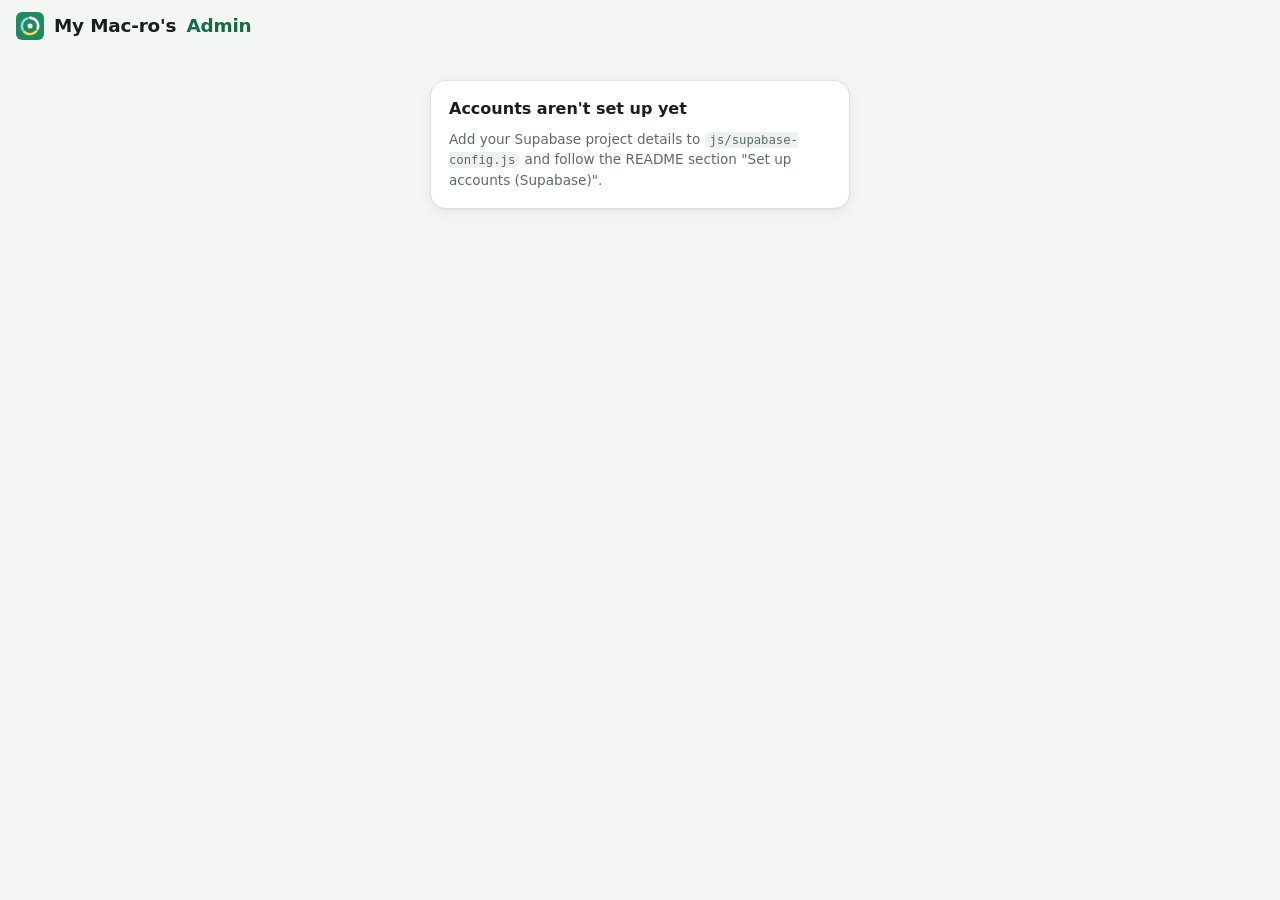
==== admin/index.html @ 42a07f50 "Add Supabase accounts and admin app - Replace Firebase/Google sign-in with Supabase email/password a" ====
<!doctype html>
<html lang="en">
<head>
  <meta charset="utf-8">
  <meta name="viewport" content="width=device-width, initial-scale=1, viewport-fit=cover">
  <meta name="robots" content="noindex, nofollow">
  <title>My Mac-ro's Admin</title>
  <meta name="theme-color" content="#1f8a5b">
  <link rel="icon" href="../icons/icon.svg" type="image/svg+xml">
  <link rel="stylesheet" href="../css/styles.css">
  <link rel="stylesheet" href="admin.css">
</head>
<body class="admin">
  <header class="topbar admin-bar">
    <div class="brand">
      <img src="../icons/icon.svg" alt="" width="28" height="28">
      <span>My Mac-ro's <em>Admin</em></span>
    </div>
    <div class="admin-me" id="admin-me" hidden>
      <span id="admin-email"></span>
      <button class="btn btn-ghost btn-sm" type="button" id="btn-admin-signout">Sign out</button>
    </div>
  </header>

  <main class="admin-main">
    <!-- Setup / sign-in -->
    <section id="admin-setup" class="card narrow" hidden>
      <h2>Accounts aren't set up yet</h2>
      <p class="hint">Add your Supabase project details to <code>js/supabase-config.js</code> and follow the README section "Set up accounts (Supabase)".</p>
    </section>

    <section id="admin-signin" class="narrow" hidden>
      <h1 class="view-title">Admin sign in</h1>
      <form id="admin-signin-form" class="card auth-card" novalidate>
        <label class="field"><span>Email</span><input type="email" name="email" autocomplete="email"></label>
        <label class="field"><span>Password</span><input type="password" name="password" autocomplete="current-password"></label>
        <p class="hint warn" id="admin-signin-error" role="alert"></p>
        <button class="btn btn-primary btn-block" type="submit">Sign in</button>
      </form>
      <p class="hint">Only accounts with the admin role can sign in here. Forgot your password? Reset it from the main app's sign-in screen.</p>
    </section>

    <!-- Users -->
    <section id="admin-users" hidden>
      <div class="stats" id="stats"></div>

      <div class="toolbar">
        <input class="search" id="user-search" type="search" placeholder="Search name or email" autocomplete="off">
        <select id="user-filter" aria-label="Filter users">
          <option value="all">All users</option>
          <option value="active">Active</option>
          <option value="disabled">Disabled</option>
          <option value="admin">Admins</option>
          <option value="unconfirmed">Email not confirmed</option>
        </select>
        <button class="btn btn-ghost" type="button" id="btn-refresh">Refresh</button>
        <button class="btn btn-primary" type="button" id="btn-add-user">+ Add user</button>
      </div>

      <div class="card table-card">
        <table class="users">
          <thead>
            <tr>
              <th>User</th>
              <th>Role</th>
              <th>Status</th>
              <th>Last sign-in</th>
              <th>Last active</th>
              <th>Joined</th>
            </tr>
          </thead>
          <tbody id="user-rows"></tbody>
        </table>
        <p class="hint empty-msg" id="user-empty" hidden></p>
      </div>
    </section>
  </main>

  <!-- User detail -->
  <dialog class="drawer" id="drawer">
    <div class="drawer-head">
      <div>
        <h2 id="d-name"></h2>
        <p class="hint" id="d-email"></p>
        <div class="badges" id="d-badges"></div>
      </div>
      <button class="icon-btn" type="button" data-close aria-label="Close">
        <svg viewBox="0 0 24 24" aria-hidden="true"><path d="M6 6l12 12M18 6L6 18" /></svg>
      </button>
    </div>
    <div class="drawer-body" id="drawer-body"></div>
  </dialog>

  <!-- Add user -->
  <dialog class="modal" id="add-dialog">
    <form id="add-form" novalidate>
      <div class="drawer-head">
        <h2>Add user</h2>
        <button class="icon-btn" type="button" data-close aria-label="Close">
          <svg viewBox="0 0 24 24" aria-hidden="true"><path d="M6 6l12 12M18 6L6 18" /></svg>
        </button>
      </div>
      <div class="drawer-body form-grid">
        <label class="field"><span>Name</span><input type="text" name="display_name" autocomplete="off"></label>
        <label class="field"><span>Email</span><input type="email" name="email" autocomplete="off"></label>
        <label class="field">
          <span>Password (at least 8 characters)</span>
          <div class="input-row">
            <input type="text" name="password" autocomplete="off" spellcheck="false">
            <button class="btn btn-ghost btn-sm" type="button" data-generate="password">Generate</button>
          </div>
        </label>
        <label class="field">
          <span>Role</span>
          <select name="role"><option value="user">User</option><option value="admin">Admin</option></select>
        </label>
        <p class="hint">The account is ready to use straight away; no confirmation email is sent. Share the password with the user securely and ask them to change it under <b>Me → Change password</b>.</p>
        <p class="hint warn" id="add-error" role="alert"></p>
        <button class="btn btn-primary btn-block" type="submit">Create user</button>
      </div>
    </form>
  </dialog>

  <div class="toast" id="toast" role="status" aria-live="polite"></div>

  <script src="../js/foods.js"></script>
  <script src="../js/recipes.js"></script>
  <script src="../js/planner.js"></script>
  <script src="../js/vendor/supabase-2.45.4.min.js"></script>
  <script src="../js/supabase-config.js"></script>
  <script src="admin.js"></script>
</body>
</html>
---- css/styles.css ----
:root {
  --bg: #f4f6f3;
  --surface: #ffffff;
  --surface-2: #eef2ee;
  --text: #17201b;
  --muted: #5d6b63;
  --border: #dde4de;
  --brand: #1f8a5b;
  --brand-strong: #166b46;
  --brand-soft: #e2f3ea;
  --protein: #d9534f;
  --carbs: #e0a106;
  --fat: #3b82c4;
  --warn: #b45309;
  --shadow: 0 1px 2px rgba(16, 24, 20, .06), 0 4px 16px rgba(16, 24, 20, .05);
  --radius: 16px;
  --tabbar-h: 64px;
  color-scheme: light;
}

@media (prefers-color-scheme: dark) {
  :root:not([data-theme="light"]) {
    --bg: #0f1412;
    --surface: #18201c;
    --surface-2: #212b26;
    --text: #e8eee9;
    --muted: #9aa8a0;
    --border: #2b3631;
    --brand: #34b27a;
    --brand-strong: #5fcf9b;
    --brand-soft: #1b3328;
    --protein: #ef7470;
    --carbs: #f0b939;
    --fat: #63a4e0;
    --warn: #f59e0b;
    --shadow: none;
    color-scheme: dark;
  }
}
:root[data-theme="dark"] {
  --bg: #0f1412;
  --surface: #18201c;
  --surface-2: #212b26;
  --text: #e8eee9;
  --muted: #9aa8a0;
  --border: #2b3631;
  --brand: #34b27a;
  --brand-strong: #5fcf9b;
  --brand-soft: #1b3328;
  --protein: #ef7470;
  --carbs: #f0b939;
  --fat: #63a4e0;
  --warn: #f59e0b;
  --shadow: none;
  color-scheme: dark;
}

* { box-sizing: border-box; }
html { -webkit-text-size-adjust: 100%; }
body {
  margin: 0;
  background: var(--bg);
  color: var(--text);
  font: 16px/1.5 system-ui, -apple-system, "Segoe UI", Roboto, sans-serif;
  -webkit-tap-highlight-color: transparent;
}
[hidden] { display: none !important; }
h1, h2, h3 { line-height: 1.25; margin: 0; }

.topbar {
  position: sticky; top: 0; z-index: 5;
  padding: calc(env(safe-area-inset-top) + 12px) 16px 12px;
  background: color-mix(in srgb, var(--bg) 88%, transparent);
  backdrop-filter: blur(10px);
  -webkit-backdrop-filter: blur(10px);
}
.brand { display: flex; align-items: center; gap: 10px; font-weight: 700; font-size: 1.15rem; letter-spacing: -.01em; }

main {
  max-width: 560px;
  margin: 0 auto;
  padding: 4px 16px calc(var(--tabbar-h) + env(safe-area-inset-bottom) + 24px);
}

.card {
  background: var(--surface);
  border: 1px solid var(--border);
  border-radius: var(--radius);
  box-shadow: var(--shadow);
  padding: 18px;
  margin-bottom: 14px;
}

.intro { padding: 8px 2px 16px; }
.intro h1 { font-size: 1.6rem; letter-spacing: -.02em; margin-bottom: 6px; }
.intro p { margin: 0; color: var(--muted); }

form h2 { font-size: 1rem; margin: 4px 0 12px; }
form h2:not(:first-child) { margin-top: 22px; }

.grid { display: grid; grid-template-columns: repeat(3, 1fr); gap: 12px; }
.calc .grid { grid-template-columns: 1fr 1fr; }
.field { display: flex; flex-direction: column; gap: 6px; min-width: 0; }
.field > span { font-size: .8rem; font-weight: 600; color: var(--muted); }
.field-wide { grid-column: 1 / -1; }

.input-wrap { position: relative; }
.input-wrap em {
  position: absolute; right: 12px; top: 50%; transform: translateY(-50%);
  font-style: normal; font-size: .8rem; color: var(--muted); pointer-events: none;
}
input[type="number"], select {
  width: 100%;
  min-height: 48px;
  padding: 10px 40px 10px 12px;
  border: 1px solid var(--border);
  border-radius: 12px;
  background: var(--surface-2);
  color: var(--text);
  font: inherit;
  font-size: 1.05rem;
  appearance: none;
  -moz-appearance: textfield;
}
select { padding-right: 12px; font-size: 1rem; }
input::-webkit-outer-spin-button, input::-webkit-inner-spin-button { -webkit-appearance: none; margin: 0; }
input:focus, select:focus { outline: 2px solid var(--brand); outline-offset: 1px; border-color: transparent; }

.hint { font-size: .85rem; color: var(--muted); margin: 10px 0 0; min-height: 1.3em; }
.hint.warn { color: var(--warn); }

.calc {
  margin-top: 14px;
  border: 1px dashed var(--border);
  border-radius: 12px;
  padding: 0 14px;
}
.calc[open] { padding-bottom: 14px; }
.calc summary {
  cursor: pointer; padding: 12px 0; font-weight: 600; color: var(--brand-strong); list-style: none;
}
.calc summary::-webkit-details-marker { display: none; }
.calc summary::after { content: " +"; }
.calc[open] summary::after { content: " –"; }
.calc .btn { margin-top: 14px; }

.pills { display: flex; flex-wrap: wrap; gap: 8px; margin-bottom: 22px; }
.pill input { position: absolute; opacity: 0; pointer-events: none; }
.pill span {
  display: inline-block; padding: 9px 14px; border-radius: 999px;
  border: 1px solid var(--border); background: var(--surface-2);
  font-size: .9rem; font-weight: 500; cursor: pointer; user-select: none;
}
.pill input:checked + span { background: var(--brand-soft); border-color: var(--brand); color: var(--brand-strong); }
.pill input:focus-visible + span { outline: 2px solid var(--brand); outline-offset: 2px; }

.btn {
  display: inline-flex; align-items: center; justify-content: center; gap: 6px;
  min-height: 44px; padding: 10px 16px;
  border-radius: 12px; border: 1px solid transparent;
  font: inherit; font-weight: 600; cursor: pointer;
}
.btn-block { width: 100%; }
.btn-primary { background: var(--brand); color: #fff; min-height: 52px; font-size: 1.05rem; }
.btn-primary:active { background: var(--brand-strong); }
.btn-ghost { background: var(--brand-soft); color: var(--brand-strong); }
.btn-ghost:active { filter: brightness(.95); }
.btn svg { width: 18px; height: 18px; fill: none; stroke: currentColor; stroke-width: 2; stroke-linecap: round; stroke-linejoin: round; }

/* Summary */
.summary-top { display: flex; justify-content: space-between; align-items: flex-start; gap: 12px; margin-bottom: 14px; }
.eyebrow { margin: 0; font-size: .8rem; font-weight: 600; color: var(--muted); text-transform: uppercase; letter-spacing: .04em; }
.kcal { margin: 2px 0 0; color: var(--muted); }
.kcal strong { font-size: 2rem; color: var(--text); letter-spacing: -.02em; font-variant-numeric: tabular-nums; }
.bars { display: grid; gap: 10px; }
.bar-row { display: grid; grid-template-columns: 64px 1fr auto; align-items: center; gap: 10px; font-size: .85rem; }
.bar-row b { font-weight: 600; }
.bar-row .val { font-variant-numeric: tabular-nums; color: var(--muted); }
.bar { height: 8px; border-radius: 99px; background: var(--surface-2); overflow: hidden; }
.bar i { display: block; height: 100%; border-radius: 99px; background: var(--c); transition: width .4s ease; }

/* Meals */
.meal { padding: 0; overflow: hidden; }
.meal-head { padding: 16px 18px 12px; }
.meal-slot { display: flex; justify-content: space-between; align-items: center; margin-bottom: 4px; }
.meal-slot .eyebrow { color: var(--brand-strong); }
.meal-slot .time { font-size: .8rem; color: var(--muted); }
.meal h3 { font-size: 1.1rem; margin-bottom: 10px; }
.chips { display: flex; flex-wrap: wrap; gap: 6px; }
.chip {
  font-size: .78rem; font-weight: 600; padding: 4px 9px; border-radius: 99px;
  background: var(--surface-2); font-variant-numeric: tabular-nums;
}
.chip::before { content: ""; display: inline-block; width: 7px; height: 7px; border-radius: 50%; background: var(--c, var(--muted)); margin-right: 5px; vertical-align: 1px; }
.chip.kcal-chip::before { display: none; }

.meal details { border-top: 1px solid var(--border); }
.meal summary {
  padding: 12px 18px; cursor: pointer; font-weight: 600; font-size: .92rem;
  display: flex; justify-content: space-between; align-items: center; list-style: none;
}
.meal summary::-webkit-details-marker { display: none; }
.meal summary::after { content: ""; width: 8px; height: 8px; border-right: 2px solid var(--muted); border-bottom: 2px solid var(--muted); transform: rotate(45deg); transition: transform .2s; margin-right: 4px; }
.meal details[open] summary::after { transform: rotate(-135deg); }
.recipe { padding: 0 18px 16px; }
.recipe h4 { font-size: .8rem; text-transform: uppercase; letter-spacing: .04em; color: var(--muted); margin: 6px 0 8px; }
.ingredients { list-style: none; padding: 0; margin: 0 0 14px; }
.ingredients li { display: flex; justify-content: space-between; gap: 12px; padding: 7px 0; border-bottom: 1px solid var(--border); font-size: .92rem; }
.ingredients li:last-child { border-bottom: 0; }
.ingredients .amt { font-weight: 600; white-space: nowrap; font-variant-numeric: tabular-nums; }
.extras { font-size: .85rem; color: var(--muted); margin: -6px 0 14px; }
.steps { margin: 0; padding-left: 20px; font-size: .92rem; }
.steps li { margin-bottom: 6px; }
.meal-actions { display: flex; border-top: 1px solid var(--border); }
.meal-actions .btn { flex: 1; border-radius: 0; background: none; color: var(--brand-strong); min-height: 46px; }
.meal-actions .btn:active { background: var(--surface-2); }

.empty { text-align: center; color: var(--muted); }
.fineprint { font-size: .75rem; color: var(--muted); text-align: center; margin: 8px 12px; }

/* Tab bar */
.tabbar {
  position: fixed; left: 0; right: 0; bottom: 0; z-index: 10;
  display: flex; justify-content: center; gap: 8px;
  height: calc(var(--tabbar-h) + env(safe-area-inset-bottom));
  padding: 6px 16px env(safe-area-inset-bottom);
  background: color-mix(in srgb, var(--surface) 92%, transparent);
  backdrop-filter: blur(12px);
  -webkit-backdrop-filter: blur(12px);
  border-top: 1px solid var(--border);
}
.tabbar button {
  flex: 1; max-width: 200px;
  display: flex; flex-direction: column; align-items: center; justify-content: center; gap: 2px;
  background: none; border: 0; border-radius: 12px; color: var(--muted);
  font: inherit; font-size: .75rem; font-weight: 600; cursor: pointer;
}
.tabbar svg { width: 24px; height: 24px; fill: none; stroke: currentColor; stroke-width: 2; stroke-linecap: round; }
.tabbar button[aria-current="page"] { color: var(--brand-strong); }

.toast {
  position: fixed; left: 50%; bottom: calc(var(--tabbar-h) + env(safe-area-inset-bottom) + 16px);
  transform: translate(-50%, 20px); opacity: 0; pointer-events: none;
  background: var(--text); color: var(--bg);
  padding: 10px 16px; border-radius: 12px; font-size: .9rem; font-weight: 500;
  transition: opacity .2s, transform .2s; max-width: calc(100% - 32px);
}
.toast.show { opacity: 1; transform: translate(-50%, 0); }

@media (max-width: 360px) {
  .grid { grid-template-columns: 1fr 1fr; }
}
@media (prefers-reduced-motion: reduce) {
  * { transition: none !important; }
}

/* ---------- Accounts, favourites, preferences ---------- */
.topbar { display: flex; align-items: center; justify-content: space-between; }
.avatar {
  width: 36px; height: 36px; border-radius: 50%; flex: none;
  display: inline-flex; align-items: center; justify-content: center; overflow: hidden;
  border: 1px solid var(--border); background: var(--brand-soft); color: var(--brand-strong);
  font: inherit; font-weight: 700; cursor: pointer; padding: 0;
}
.avatar img { width: 100%; height: 100%; object-fit: cover; }
.avatar svg { width: 20px; height: 20px; fill: none; stroke: currentColor; stroke-width: 2; stroke-linecap: round; }
.avatar-lg { width: 52px; height: 52px; font-size: 1.3rem; cursor: default; }

.view-title { font-size: 1.5rem; letter-spacing: -.02em; margin: 6px 2px 14px; }
.card h2 { font-size: 1rem; margin: 0 0 10px; }
.card-head { display: flex; justify-content: space-between; align-items: baseline; gap: 8px; }
.card-head .hint { margin: 0; min-height: 0; white-space: nowrap; }

.signin { text-align: center; padding: 32px 8px 0; }
.signin img { border-radius: 22px; margin-bottom: 18px; }
.signin h1 { font-size: 1.6rem; letter-spacing: -.02em; margin-bottom: 8px; }
.signin > p { color: var(--muted); margin: 0 auto 28px; max-width: 340px; }
.signin .btn { margin-bottom: 10px; }

.btn-google { background: var(--surface); border-color: var(--border); color: var(--text); min-height: 52px; }
.btn-google svg { width: 20px; height: 20px; stroke: none; }
.btn-google:active { background: var(--surface-2); }
.btn-link { background: none; color: var(--brand-strong); }
.btn-sm { min-height: 36px; padding: 6px 12px; font-size: .85rem; }

.icon-btn {
  width: 40px; height: 40px; flex: none; border-radius: 50%;
  display: inline-flex; align-items: center; justify-content: center;
  background: none; border: 0; color: var(--muted); cursor: pointer;
}
.icon-btn:active { background: var(--surface-2); }
.icon-btn svg { width: 22px; height: 22px; fill: none; stroke: currentColor; stroke-width: 2; stroke-linecap: round; stroke-linejoin: round; }
.heart[aria-pressed="true"] { color: var(--protein); }
.heart[aria-pressed="true"] svg { fill: currentColor; }

.meal-title { display: flex; justify-content: space-between; align-items: flex-start; gap: 8px; margin: -4px -10px 0 0; }
.meal-title h3 { padding-top: 6px; }
.meal-actions .btn + .btn { border-left: 1px solid var(--border); }
.meal-actions .btn { padding: 10px 8px; font-size: .9rem; }

.fav-row { display: flex; align-items: center; gap: 10px; padding: 12px 0; border-top: 1px solid var(--border); }
.fav-group h2 + .fav-row, #sheet-body .fav-row:first-child { border-top: 0; }
.fav-main { flex: 1; min-width: 0; }
.fav-name { margin: 0; font-weight: 600; }
.fav-meta { margin: 0 0 6px; font-size: .8rem; color: var(--muted); }
.fav-actions { display: flex; align-items: center; gap: 4px; flex: none; }
.fav-row.blocked .fav-name { color: var(--muted); }
.warn-text { color: var(--warn); }
.empty-icon svg { width: 40px; height: 40px; fill: none; stroke: var(--muted); stroke-width: 1.5; }
.empty p { margin: 6px 0; }

.account-row { display: flex; align-items: center; gap: 12px; margin-bottom: 8px; }
.account-info { min-width: 0; }
.account-info p { overflow: hidden; text-overflow: ellipsis; }
#account .btn { margin-top: 12px; }

.card .pills { margin-bottom: 0; }
.pills-warn .pill input:checked + span { background: color-mix(in srgb, var(--warn) 14%, transparent); border-color: var(--warn); color: var(--warn); }

.search {
  width: 100%; min-height: 44px; margin: 4px 0 8px; padding: 10px 12px;
  border: 1px solid var(--border); border-radius: 12px;
  background: var(--surface-2); color: var(--text); font: inherit;
}
.search:focus { outline: 2px solid var(--brand); outline-offset: 1px; border-color: transparent; }
.food-group { font-size: .78rem; text-transform: uppercase; letter-spacing: .04em; color: var(--muted); margin: 16px 0 4px; }
.food-row { display: flex; align-items: center; justify-content: space-between; gap: 10px; padding: 6px 0; border-bottom: 1px solid var(--border); font-size: .92rem; }
.food-row:last-child { border-bottom: 0; }
.seg { display: flex; gap: 6px; flex: none; }
.seg button {
  width: 40px; height: 36px; border-radius: 10px; font-size: 1rem; cursor: pointer;
  border: 1px solid var(--border); background: var(--surface-2); filter: grayscale(1); opacity: .55;
}
.seg button[aria-pressed="true"] { filter: none; opacity: 1; }
.seg [data-like][aria-pressed="true"] { background: var(--brand-soft); border-color: var(--brand); }
.seg [data-dislike][aria-pressed="true"] { background: color-mix(in srgb, var(--protein) 14%, transparent); border-color: var(--protein); }

.sheet {
  width: 100%; max-width: 560px; max-height: 80vh;
  margin: auto auto 0; padding: 0;
  border: 0; border-radius: 20px 20px 0 0;
  background: var(--surface); color: var(--text);
}
.sheet::backdrop { background: rgba(0, 0, 0, .4); }
.sheet-head { display: flex; justify-content: space-between; align-items: center; padding: 14px 10px 4px 18px; }
.sheet-head h3 { font-size: 1.05rem; }
#sheet-body { padding: 0 18px calc(18px + env(safe-area-inset-bottom)); }

.toast { display: flex; align-items: center; gap: 14px; }
.toast button { background: none; border: 0; color: var(--brand-soft); font: inherit; font-weight: 700; padding: 4px 2px; cursor: pointer; text-transform: uppercase; font-size: .8rem; letter-spacing: .04em; }
.toast.show { pointer-events: auto; }
/* ---------- Shopping ---------- */
.tabbar button { position: relative; min-width: 0; }
.badge {
  position: absolute; top: 4px; left: calc(50% + 6px);
  min-width: 18px; height: 18px; padding: 0 5px; border-radius: 9px;
  background: var(--protein); color: #fff; font-size: .7rem; line-height: 18px; text-align: center;
}
.day-cart { margin: 12px -4px -6px; padding-left: 4px; padding-right: 4px; }
.title-actions { display: flex; flex: none; }

.cart-row { display: flex; align-items: center; gap: 8px; padding: 10px 0; border-top: 1px solid var(--border); }
.cart-row .icon-btn { width: 36px; height: 36px; margin-right: -8px; }
.stepper { display: flex; align-items: center; flex: none; border: 1px solid var(--border); border-radius: 12px; background: var(--surface-2); }
.stepper button {
  width: 36px; height: 36px; display: inline-flex; align-items: center; justify-content: center;
  background: none; border: 0; color: var(--brand-strong); cursor: pointer; border-radius: 12px;
}
.stepper button:active { background: var(--border); }
.stepper svg { width: 18px; height: 18px; fill: none; stroke: currentColor; stroke-width: 2.4; stroke-linecap: round; }
.stepper span { min-width: 30px; text-align: center; font-weight: 700; font-variant-numeric: tabular-nums; }

.check-row { display: flex; align-items: center; gap: 10px; padding: 9px 0; border-bottom: 1px solid var(--border); }
.check-main { display: flex; flex-direction: column; flex: 1; min-width: 0; }
.check-name { font-weight: 600; font-size: .95rem; }
.check-meta { font-size: .8rem; color: var(--muted); }
.done .check-name { text-decoration: line-through; color: var(--muted); }
.have-btn {
  flex: none; min-height: 34px; padding: 6px 10px; border-radius: 99px; cursor: pointer;
  border: 1px solid var(--border); background: var(--surface-2); color: var(--muted);
  font: inherit; font-size: .8rem; font-weight: 600;
}
.have-btn[aria-pressed="true"] { background: var(--brand-soft); border-color: var(--brand); color: var(--brand-strong); }
.btn[disabled] { opacity: .5; cursor: not-allowed; }

.notice {
  display: flex; align-items: center; justify-content: space-between; gap: 12px;
  padding: 12px 14px; margin-bottom: 14px; border-radius: var(--radius);
  background: color-mix(in srgb, var(--warn) 12%, var(--surface)); border: 1px solid color-mix(in srgb, var(--warn) 40%, transparent);
  font-size: .88rem;
}
.notice .btn { flex: none; }

.tiles { display: grid; grid-template-columns: repeat(3, 1fr); gap: 8px; }
.tile {
  display: flex; flex-direction: column; gap: 2px; min-width: 0;
  padding: 10px; border-radius: 12px; background: var(--surface-2); border: 1px solid transparent;
}
.tile.best { border-color: var(--brand); background: var(--brand-soft); }
.tile-label { font-size: .75rem; font-weight: 600; color: var(--muted); }
.tile strong { font-size: 1.1rem; font-variant-numeric: tabular-nums; }
.tile-meta { font-size: .7rem; color: var(--muted); }
.verdict { margin: 12px 0 4px; font-size: .95rem; }
#compare-summary a, .price-head a { color: var(--brand-strong); font-weight: 600; text-decoration: none; }

.buy-row { padding: 12px 0; border-bottom: 1px solid var(--border); }
.buy-row:last-child { border-bottom: 0; }
.buy-top { display: flex; align-items: center; gap: 12px; cursor: pointer; }
.buy-top input, .sale input { width: 20px; height: 20px; accent-color: var(--brand); flex: none; margin: 0; }
.best-badge { display: inline-block; margin: 6px 0 0 32px; font-size: .75rem; font-weight: 700; color: var(--brand-strong); }
.best-badge:empty { display: none; }
.price-grid { display: grid; grid-template-columns: 1fr 1fr; gap: 8px; margin: 8px 0 0 32px; }
.price-cell { display: flex; flex-direction: column; gap: 6px; padding: 8px; border-radius: 12px; background: var(--surface-2); min-width: 0; }
.price-head { display: flex; justify-content: space-between; gap: 4px; font-size: .75rem; font-weight: 700; }
.price-head span { overflow: hidden; text-overflow: ellipsis; }
.price-input { position: relative; }
.price-input span { position: absolute; left: 10px; top: 50%; transform: translateY(-50%); color: var(--muted); font-size: .9rem; }
.price-input input { min-height: 40px; padding: 6px 8px 6px 22px; font-size: 1rem; background: var(--surface); }
.sale { display: flex; align-items: center; gap: 6px; font-size: .78rem; font-weight: 600; color: var(--muted); cursor: pointer; }
.sale:has(input:checked) { color: var(--protein); }
.stale { font-size: .7rem; color: var(--warn); }
.done .price-grid, .done .best-badge { display: none; }

@media (max-width: 360px) {
  .tiles { grid-template-columns: 1fr 1fr; }
  .price-grid { margin-left: 0; }
}
/* ---------- Email sign-in ---------- */
input[type="text"], input[type="email"], input[type="password"] {
  width: 100%;
  min-height: 48px;
  padding: 10px 12px;
  border: 1px solid var(--border);
  border-radius: 12px;
  background: var(--surface-2);
  color: var(--text);
  font: inherit;
  font-size: 1rem;
}
input[type="text"]:focus, input[type="email"]:focus, input[type="password"]:focus { outline: 2px solid var(--brand); outline-offset: 1px; border-color: transparent; }
.auth-card { text-align: left; display: grid; gap: 12px; margin-top: 4px; }
.auth-card .hint { margin: 0; min-height: 0; }
.auth-card .hint:empty { display: none; }
.auth-card .btn { margin-bottom: 0; }
.auth-switch { color: var(--muted); font-size: .92rem; margin: 6px 0; }
.auth-switch .btn { min-height: 36px; padding: 4px 6px; }
#pw-form { display: grid; gap: 10px; }
---- admin/admin.css ----
/* Admin app layout. Colours, buttons, inputs and cards come from ../css/styles.css. */
.admin .admin-main { max-width: 1100px; margin: 0 auto; padding: 4px 16px 32px; }
.brand em { font-style: normal; font-weight: 600; color: var(--brand-strong); margin-left: 4px; }
.admin-me { display: flex; align-items: center; gap: 10px; font-size: .88rem; color: var(--muted); min-width: 0; }
.admin-me span { overflow: hidden; text-overflow: ellipsis; white-space: nowrap; }
.narrow { max-width: 420px; margin: 24px auto; }
code { background: var(--surface-2); padding: 1px 5px; border-radius: 6px; font-size: .9em; }

.stats { display: grid; grid-template-columns: repeat(4, 1fr); gap: 12px; margin: 8px 0 16px; }
.stat { background: var(--surface); border: 1px solid var(--border); border-radius: var(--radius); padding: 14px 16px; box-shadow: var(--shadow); }
.stat strong { display: block; font-size: 1.6rem; letter-spacing: -.02em; font-variant-numeric: tabular-nums; }
.stat span { font-size: .8rem; color: var(--muted); font-weight: 600; }

.toolbar { display: flex; flex-wrap: wrap; gap: 10px; align-items: center; margin-bottom: 12px; }
.toolbar .search { flex: 1 1 220px; margin: 0; }
.toolbar select { width: auto; min-height: 44px; padding: 8px 12px; }

.table-card { padding: 0; overflow: hidden; }
table.users { width: 100%; border-collapse: collapse; font-size: .9rem; }
.users th { text-align: left; font-size: .75rem; text-transform: uppercase; letter-spacing: .04em; color: var(--muted); padding: 12px 14px; border-bottom: 1px solid var(--border); background: var(--surface-2); }
.users td { padding: 12px 14px; border-bottom: 1px solid var(--border); vertical-align: middle; }
.users tbody tr { cursor: pointer; }
.users tbody tr:hover, .users tbody tr:focus-visible { background: var(--surface-2); outline: none; }
.users tbody tr:last-child td { border-bottom: 0; }
.u-name { font-weight: 600; }
.u-email { color: var(--muted); font-size: .82rem; }
.empty-msg { padding: 24px; text-align: center; }

.badge-pill {
  display: inline-block; padding: 2px 9px; border-radius: 99px; font-size: .75rem; font-weight: 700;
  background: var(--surface-2); color: var(--muted); border: 1px solid var(--border); white-space: nowrap;
}
.badge-pill.ok { background: var(--brand-soft); color: var(--brand-strong); border-color: transparent; }
.badge-pill.admin { background: color-mix(in srgb, var(--fat) 16%, transparent); color: var(--fat); border-color: transparent; }
.badge-pill.off { background: color-mix(in srgb, var(--protein) 14%, transparent); color: var(--protein); border-color: transparent; }
.badge-pill.warn { background: color-mix(in srgb, var(--warn) 14%, transparent); color: var(--warn); border-color: transparent; }
.badges { display: flex; flex-wrap: wrap; gap: 6px; margin-top: 6px; }

/* Side drawer and modal */
.drawer, .modal {
  border: 0; padding: 0; color: var(--text); background: var(--surface);
  box-shadow: 0 10px 40px rgba(0, 0, 0, .25);
}
.drawer { margin: 0 0 0 auto; height: 100%; max-height: 100%; width: min(520px, 100%); }
.modal { width: min(460px, calc(100% - 32px)); border-radius: 20px; }
.drawer::backdrop, .modal::backdrop { background: rgba(0, 0, 0, .4); }
.drawer-head { display: flex; justify-content: space-between; align-items: flex-start; gap: 12px; padding: 18px 18px 8px; position: sticky; top: 0; background: var(--surface); z-index: 1; }
.drawer-head h2 { font-size: 1.2rem; }
.drawer-head .hint { margin: 2px 0 0; min-height: 0; }
.drawer-body { padding: 4px 18px 24px; }
.section { border-top: 1px solid var(--border); padding: 16px 0; }
.section:first-child { border-top: 0; }
.section h3 { font-size: .8rem; text-transform: uppercase; letter-spacing: .04em; color: var(--muted); margin-bottom: 10px; }
.form-grid { display: grid; gap: 12px; }
.field-label { display: block; font-size: .8rem; font-weight: 600; color: var(--muted); margin-bottom: 6px; }
.row { display: flex; gap: 10px; flex-wrap: wrap; align-items: flex-end; }
.row > .field { flex: 1 1 140px; }
.input-row { display: flex; gap: 8px; }
.input-row input { flex: 1; min-width: 0; }
.macro-grid { display: grid; grid-template-columns: repeat(4, 1fr); gap: 8px; }
.macro-grid input { padding-right: 8px; }
.kv { display: grid; grid-template-columns: auto 1fr; gap: 6px 14px; font-size: .9rem; margin: 0; }
.kv dt { color: var(--muted); }
.kv dd { margin: 0; }
.danger { border: 1px solid color-mix(in srgb, var(--protein) 40%, transparent); border-radius: 12px; padding: 12px; }
.btn-danger { background: var(--protein); color: #fff; }
.btn-danger:disabled { opacity: .45; }
.drawer .pills { margin-bottom: 0; }

@media (max-width: 760px) {
  .stats { grid-template-columns: repeat(2, 1fr); }
  .users thead { display: none; }
  .users tr { display: grid; grid-template-columns: 1fr auto; gap: 4px 10px; padding: 12px 14px; border-bottom: 1px solid var(--border); }
  .users td { padding: 0; border: 0; }
  .users td:nth-child(n+4) { grid-column: 1 / -1; font-size: .8rem; color: var(--muted); }
  .users td:nth-child(4)::before { content: "Last sign-in: "; }
  .users td:nth-child(5)::before { content: "Last active: "; }
  .users td:nth-child(6)::before { content: "Joined: "; }
  .users td:nth-child(2) { grid-row: 1; grid-column: 2; }
  .users td:nth-child(3) { grid-column: 2; }
  .macro-grid { grid-template-columns: repeat(2, 1fr); }
}

/* The dialog focuses its close button on open; only show the ring for keyboard users. */
.icon-btn:focus:not(:focus-visible) { outline: none; }
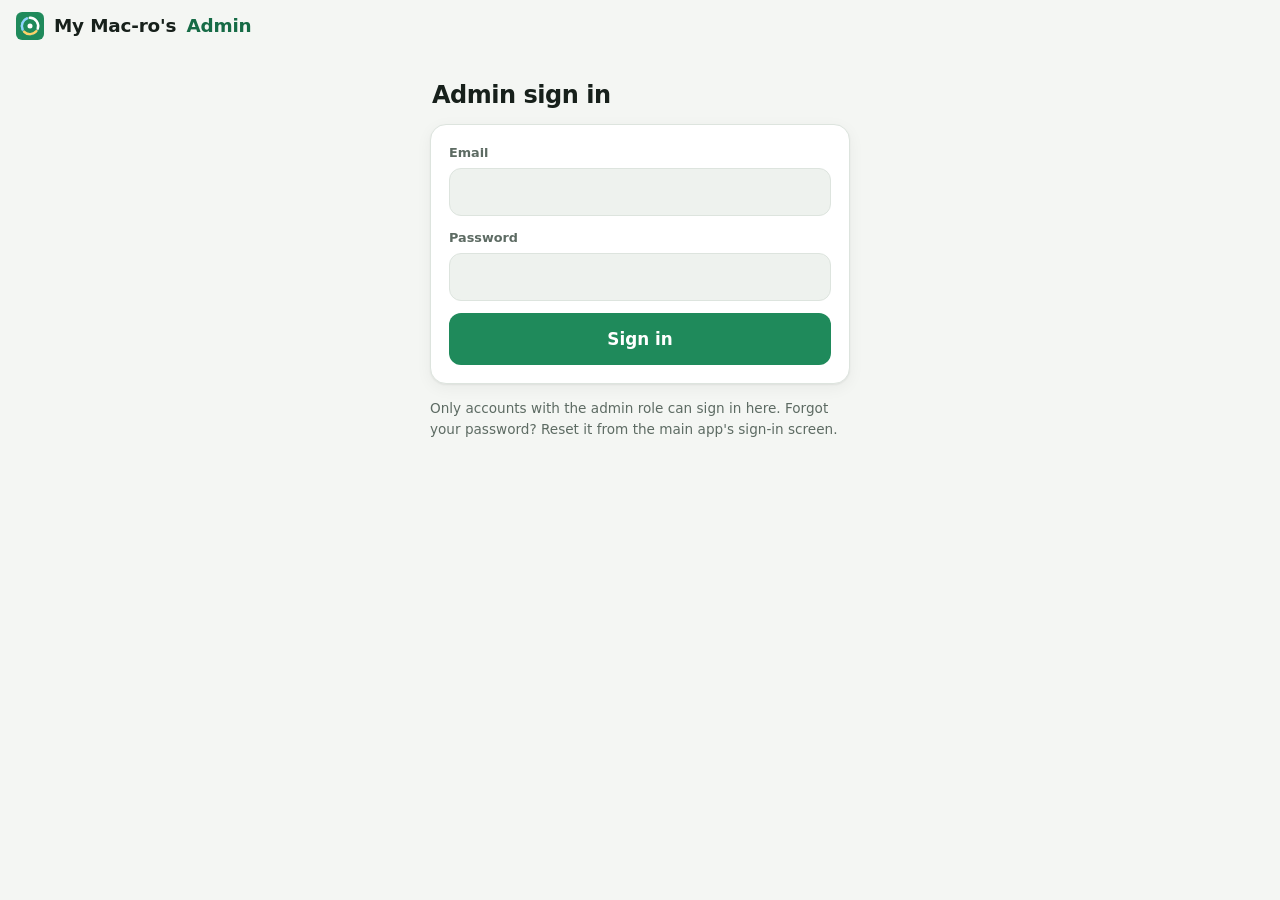
==== commit 9f1ad976: "Show loading state in admin app while Supabase starts Co-Authored-By: Claude Opus 5.5 <noreply@anthr" ====
--- a/admin/index.html
+++ b/admin/index.html
@@ -23,6 +23,8 @@
   </header>
 
   <main class="admin-main">
+    <p class="hint narrow" id="admin-loading">Loading…</p>
+
     <!-- Setup / sign-in -->
     <section id="admin-setup" class="card narrow" hidden>
       <h2>Accounts aren't set up yet</h2>
